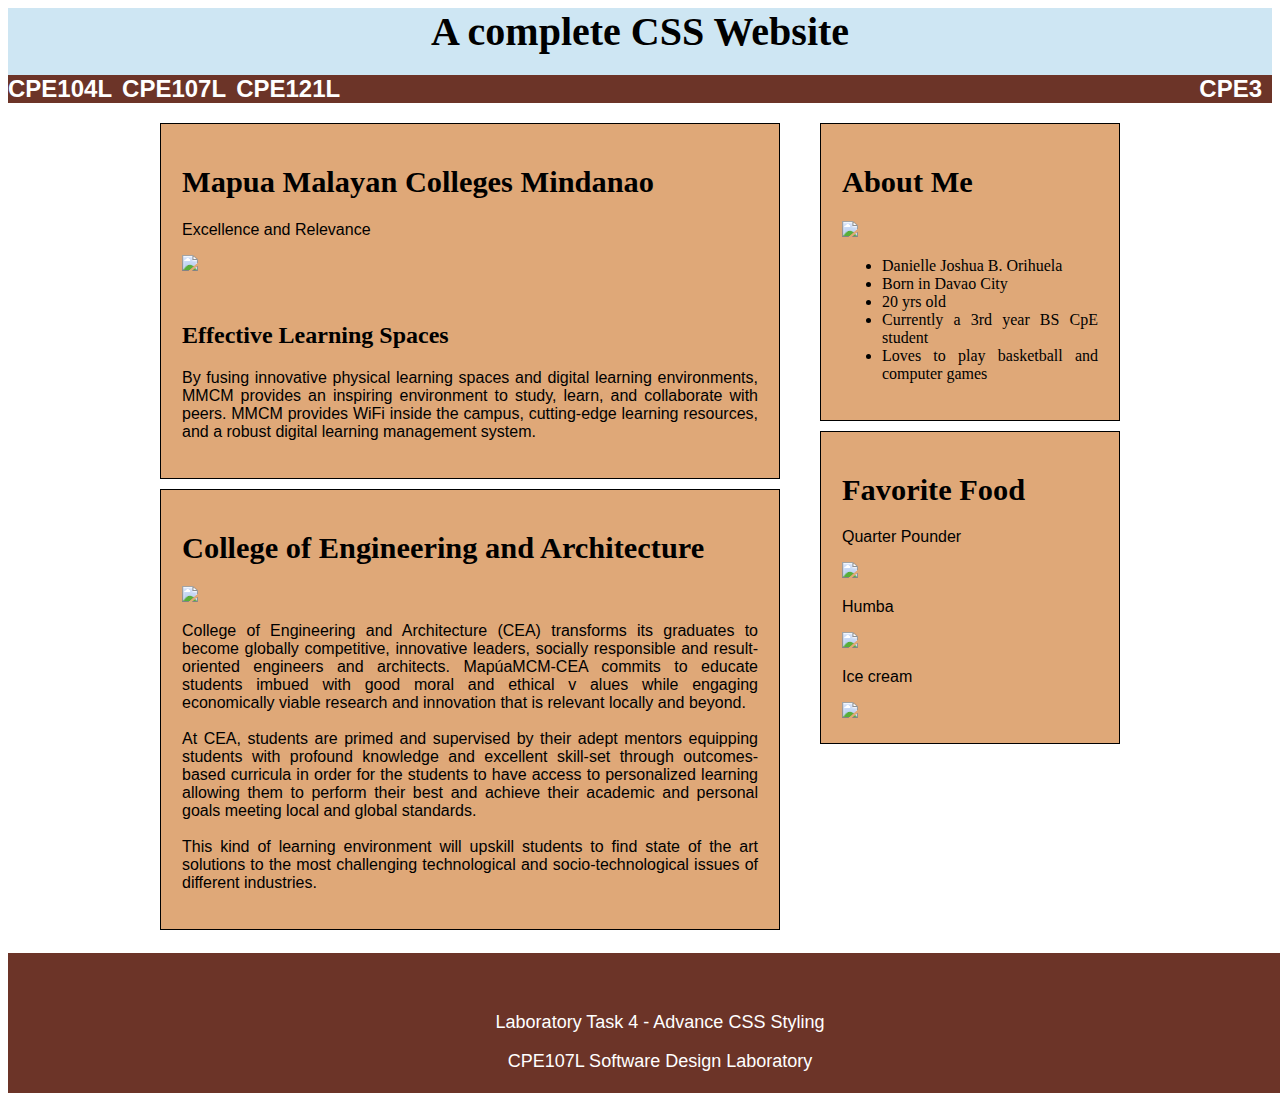
==== index.html @ ca36d401 "Add files via upload" ====
<!DOCTYPE html>
<html>
    <head>
    <link rel="stylesheet" type="text/css" href="LT4.css">

    </head>
    <title>
        Css Styling Lab Task 4

    </title>


    <body>
        <header class="header">
            A complete CSS Website
        </header>

        <navbar class="navbar">
            <div class="navbar-left">
            <a href="#">CPE104L</a>
            <a href="#">CPE107L</a>
            <a href="#">CPE121L</a>
        </div>
            <div class="navbar-right">
            <a href="#">CPE3</a>
        </div>
            
        </navbar>

    <div class="main">
        <div class="left-side">
            <section class="box">
                <h1>Mapua Malayan Colleges Mindanao</h1>
                <p>Excellence and Relevance</p>
                <img src="mapua1.png">
                <h2>
                    <br>
                        Effective Learning Spaces
                </h2>
                <p>
                By fusing innovative physical learning spaces and digital learning environments, 
                MMCM provides an inspiring environment to study, learn, and collaborate with peers. 
                MMCM provides WiFi inside the campus, cutting-edge learning resources, and a robust digital learning management system.
                </p>
        </section>
        <section class="box">
            <h1>College of Engineering and Architecture</h1>
            <img src="compeng.jpeg">
            <p>
                College of Engineering and Architecture (CEA) transforms its graduates to become globally competitive, innovative leaders, socially responsible 
                and result-oriented engineers and architects. MapúaMCM-CEA commits to educate students imbued with good moral and ethical v
                alues while engaging economically viable research and innovation that is relevant locally and beyond.
                <br>
                <br>
                At CEA, students are primed and supervised by their adept mentors equipping students 
                with profound knowledge and excellent skill-set through outcomes-based curricula in order 
                for the students to have access to personalized learning allowing them to perform their best and 
                achieve their academic and personal goals meeting local and global standards.
                <br>
                <br>
                This kind of learning environment will upskill students to find state of the art solutions to the 
                most challenging technological and socio-technological issues of different industries.
            </p>
        </section>
    </div>

    <div class="right-side">
        <section class="box">
            <h1> About Me</h1>
            <img src="ME.jpg">
            <ul>
                <li>Danielle Joshua B. Orihuela</li>
                <li>Born in Davao City</li>
                <li>20 yrs old</li>
                <li>Currently a 3rd year BS CpE student</li>
                <li>Loves to play basketball and computer games</li>
            </ul>
        </section>
        <section class="box">
            <h1>Favorite Food</h1>
            <p>Quarter Pounder</p>
            <img src="quarterpounder.jpg">
            <p>Humba</p>
            <img src="humba.jpg">
            <p>Ice cream</p>
            <img src="ice cream.png">
        </section>
    </div>
</div>
<footer class="f1">
    <p> 
        <br>
        Laboratory Task 4 - Advance CSS Styling
    </p>
    <p> CPE107L Software Design Laboratory</p>
</footer>
</body>
</html>



    
    















































</html>
---- LT4.css ----
header{

    text-align: center;
    background-color: #CEE6F3;
    color:black;
    font-size: 250%;
    font-weight: bold;
    padding-bottom: 20px;
    width: 100%;

}


.navbar {
    
    background-color: #6C3428;  
    color: white;
    font-size: 150%;
    display: flex;
    justify-content: space-between;
    width: 100%;
    font-family: Arial, Helvetica, sans-serif;
}
.navbar-right{
    display: flex;
    align-items: right;
    
}
.navbar-left{
    display: flex;
    align-items: center;
}

.navbar a{
    color: white;
    text-decoration: none;
    margin-right: 10px;
    font-weight: bold;
}


h1{
    color: black;
    font-size: 190%;
}

p{
    display: block;
    margin-block-start: 1em;
    margin-inline-end: 1em;
    margin-inline-start: 0px;
    margin-inline-end: 0px;
    font-family: Verdana, Geneva, Tahoma, sans-serif;
}


.box{
    background-color: #DFA878;
    border: 1px solid;
    padding: 21px;
    margin: 10px;
    box-shadow: 0 2px 4px rgba(red, green, blue, alpha);
    text-align: justify;

}

.main{
    display: flex;
    min-height: 850px;
    margin: auto;
    width: 1000px;
}

.left-side{
    flex: 3;
    padding: 10px;
}



h1{
    color: black;
    font-size: 190%;
}

.left-side img {
    width: 100%;
    height: auto;
    max-height: 500px;

}

.right-side img {
    width: 100%;
    height: auto;
    max-height: 300px;

}

.right-side{
    flex: 1.5;
    padding: 10px;
}

.f1{
    background-color: #6C3428;
    height: 100px;
    text-align: center;
    color: white;
    font-size: large;
    padding: 20px;
}

footer{
    width: 100%;
}
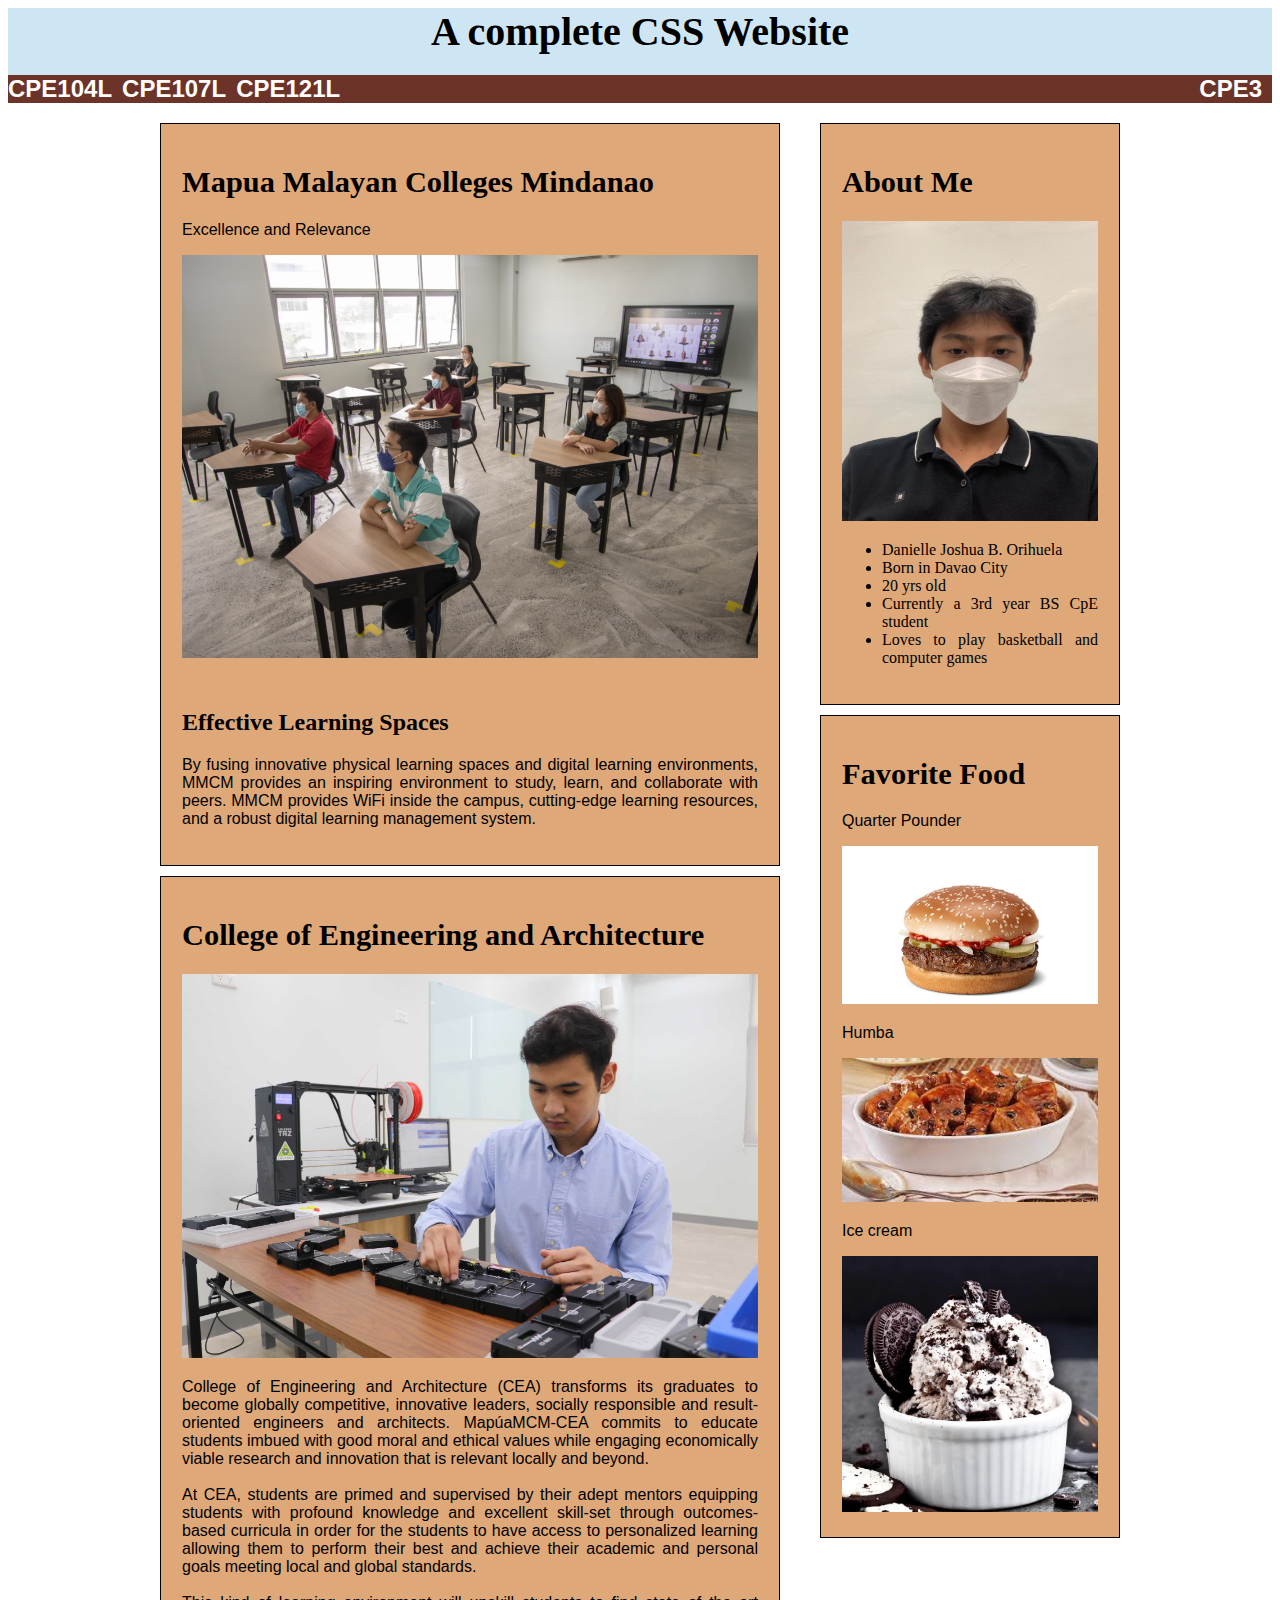
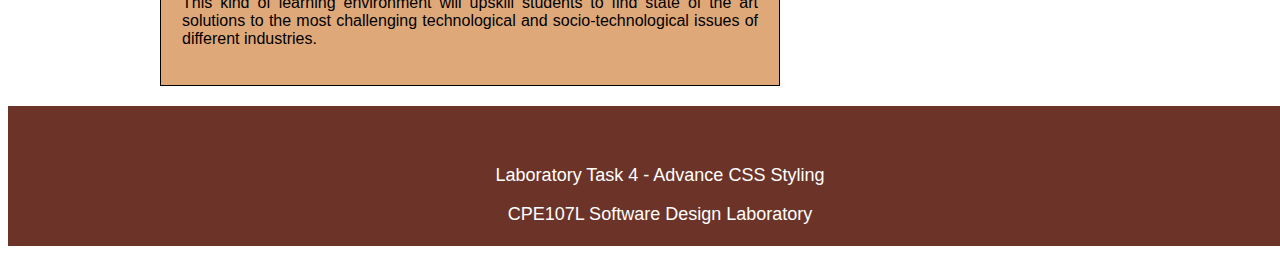
==== commit 790986a4: "index.html" ====
--- a/index.html
+++ b/index.html
@@ -48,8 +48,8 @@
             <img src="compeng.jpeg">
             <p>
                 College of Engineering and Architecture (CEA) transforms its graduates to become globally competitive, innovative leaders, socially responsible 
-                and result-oriented engineers and architects. MapúaMCM-CEA commits to educate students imbued with good moral and ethical v
-                alues while engaging economically viable research and innovation that is relevant locally and beyond.
+                and result-oriented engineers and architects. MapúaMCM-CEA commits to educate students imbued with good moral and ethical 
+                values while engaging economically viable research and innovation that is relevant locally and beyond.
                 <br>
                 <br>
                 At CEA, students are primed and supervised by their adept mentors equipping students 
@@ -148,4 +148,4 @@
 
 
 
-</html>+</html>
